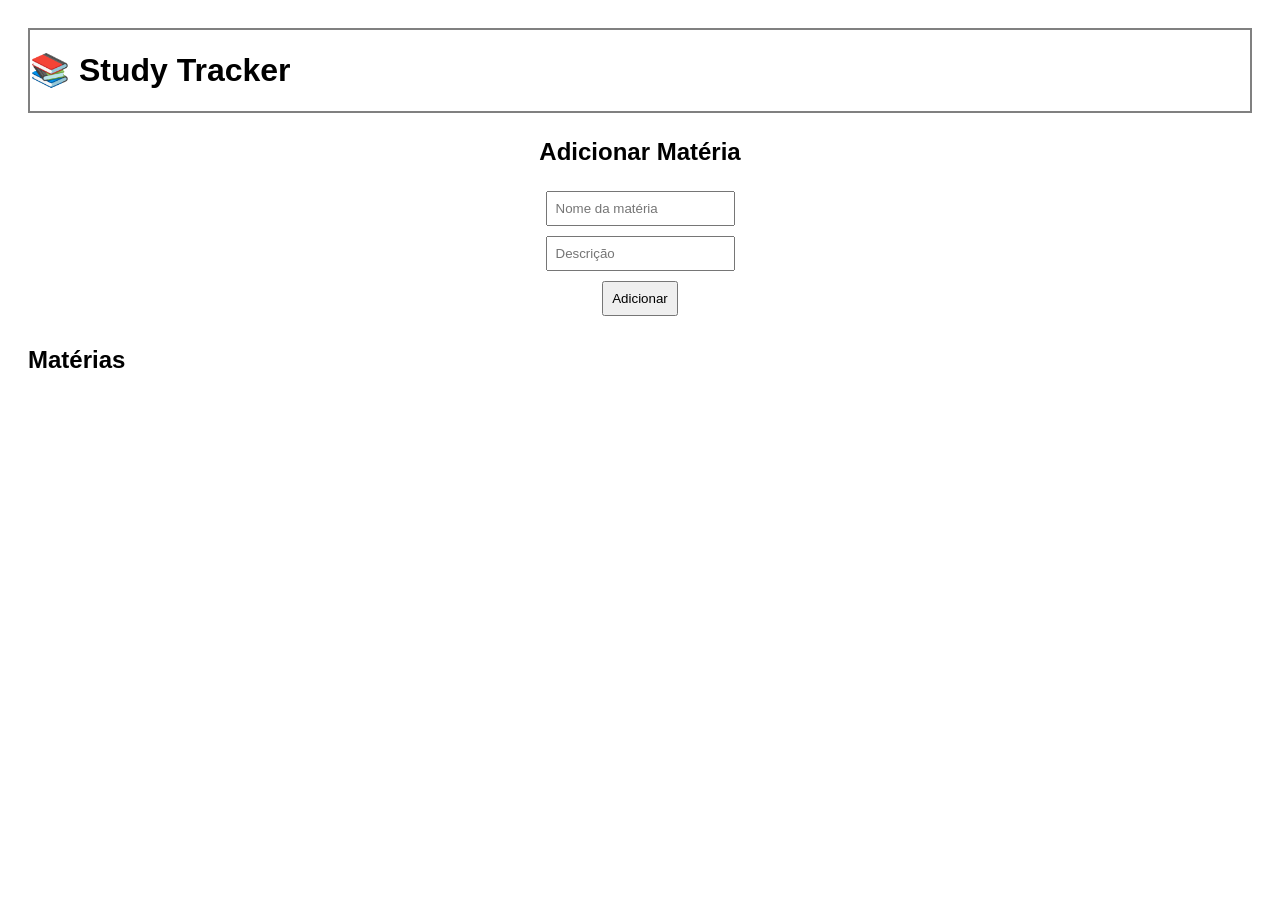
==== atividadeapicoding/frontend/index.html @ e5ee61ca "sobe ai na moral" ====
<!DOCTYPE html>
<html lang="pt-BR">
<head>
  <meta charset="UTF-8">
  <meta name="viewport" content="width=device-width, initial-scale=1.0">
  <title>Study Tracker</title>

  <link rel="manifest" href="manifest.json">
  <link rel="stylesheet" href="style.css">
</head>
<body>
  <div class="upper-bar">
    <h1>📚 Study Tracker</h1>
  </div>

  <div class="main-container">
    <h2>Adicionar Matéria</h2>
    <input type="text" id="name" placeholder="Nome da matéria">
    <input type="text" id="description" placeholder="Descrição">
    <button onclick="addSubject()">Adicionar</button>
  </div>
  <h2>Matérias</h2>
  <ul id="subjectList"></ul>

  <script src="app.js"></script>
</body>
</html>
---- atividadeapicoding/frontend/style.css ----
body {
  font-family: Arial;
  padding: 20px;
}

input, button {
  margin: 5px;
  padding: 8px;
}

li {
  margin: 5px 0;
}

.upper-bar{
    border: 2px solid gray;
}

.main-container{
    border: 2ps solid gray;
    padding: 5px;
    display: flex;
    flex-direction: column;
    align-items: center;
}
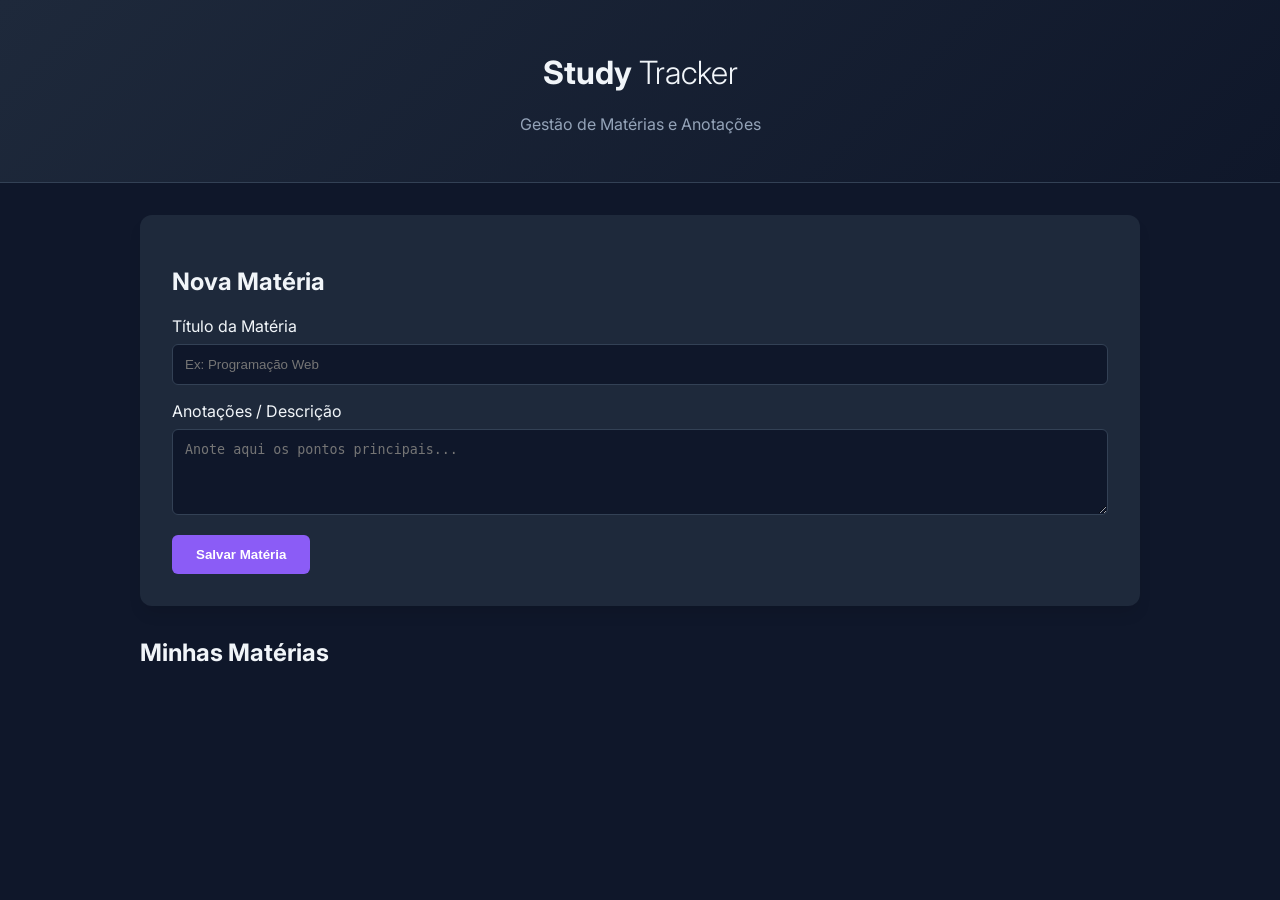
==== commit da104a5d: "sobe ae na moralzis" ====
--- a/atividadeapicoding/frontend/index.html
+++ b/atividadeapicoding/frontend/index.html
@@ -1,27 +1,113 @@
 <!DOCTYPE html>
-<html lang="pt-BR">
+<html lang="pt-br">
 <head>
-  <meta charset="UTF-8">
-  <meta name="viewport" content="width=device-width, initial-scale=1.0">
-  <title>Study Tracker</title>
-
-  <link rel="manifest" href="manifest.json">
-  <link rel="stylesheet" href="style.css">
+    <meta charset="UTF-8">
+    <meta name="viewport" content="width=device-width, initial-scale=1.0">
+    <title>IDNK - Gestão de Matérias</title>
+    <link href="https://fonts.googleapis.com/css2?family=Inter:wght@300;400;600&display=swap" rel="stylesheet">
+    <style>
+        :root {
+            --bg: #0f172a;
+            --card-bg: #1e293b;
+            --primary: #8b5cf6;
+            --text: #f1f5f9;
+            --text-muted: #94a3b8;
+            --accent: #10b981;
+            --danger: #ef4444;
+        }
+        body {
+            background-color: var(--bg);
+            color: var(--text);
+            font-family: 'Inter', sans-serif;
+            margin: 0;
+            display: flex;
+            flex-direction: column;
+            align-items: center;
+        }
+        header {
+            width: 100%;
+            padding: 2rem 0;
+            text-align: center;
+            background: linear-gradient(135deg, #1e293b 0%, #0f172a 100%);
+            border-bottom: 1px solid #334155;
+            margin-bottom: 2rem;
+        }
+        .container {
+            width: 90%;
+            max-width: 1000px;
+        }
+        .form-card {
+            background: var(--card-bg);
+            padding: 2rem;
+            border-radius: 12px;
+            box-shadow: 0 10px 15px -3px rgba(0, 0, 0, 0.1);
+            margin-bottom: 2rem;
+        }
+        input, textarea {
+            width: 100%;
+            padding: 0.75rem;
+            margin: 0.5rem 0 1rem;
+            background: #0f172a;
+            border: 1px solid #334155;
+            border-radius: 6px;
+            color: white;
+            box-sizing: border-box;
+        }
+        button {
+            background: var(--primary);
+            color: white;
+            border: none;
+            padding: 0.75rem 1.5rem;
+            border-radius: 6px;
+            cursor: pointer;
+            font-weight: 600;
+            transition: opacity 0.2s;
+        }
+        button:hover { opacity: 0.9; }
+        .grid {
+            display: grid;
+            grid-template-columns: repeat(auto-fill, minmax(300px, 1fr));
+            gap: 1.5rem;
+        }
+        .subject-card {
+            background: var(--card-bg);
+            padding: 1.5rem;
+            border-radius: 12px;
+            border-left: 5px solid var(--primary);
+            position: relative;
+        }
+        .subject-card h3 { margin-top: 0; color: var(--primary); }
+        .subject-card p { color: var(--text-muted); font-size: 0.9rem; }
+        .actions { display: flex; gap: 10px; margin-top: 1rem; }
+        .btn-edit { background: var(--accent); }
+        .btn-delete { background: var(--danger); }
+    </style>
 </head>
 <body>
-  <div class="upper-bar">
-    <h1>📚 Study Tracker</h1>
-  </div>
+    <header>
+        <h1>Study <span style="font-weight: 300;">Tracker</span></h1>
+        <p style="color: var(--text-muted)">Gestão de Matérias e Anotações</p>
+    </header>
+    <div class="container">
+        <div class="form-card">
+            <h2 id="form-title">Nova Matéria</h2>
+            <input type="hidden" id="subject-id">
+            <label>Título da Matéria</label>
+            <input type="text" id="name" placeholder="Ex: Programação Web">
+            
+            <label>Anotações / Descrição</label>
+            <textarea id="description" rows="4" placeholder="Anote aqui os pontos principais..."></textarea>
+            
+            <button id="btn-save" onclick="saveSubject()">Salvar Matéria</button>
+            <button id="btn-cancel" style="background:#475569; display:none;" onclick="resetForm()">Cancelar</button>
+        </div>
 
-  <div class="main-container">
-    <h2>Adicionar Matéria</h2>
-    <input type="text" id="name" placeholder="Nome da matéria">
-    <input type="text" id="description" placeholder="Descrição">
-    <button onclick="addSubject()">Adicionar</button>
-  </div>
-  <h2>Matérias</h2>
-  <ul id="subjectList"></ul>
+        <h2>Minhas Matérias</h2>
+        <div id="subjects-grid" class="grid">
+            <!-- Dinâmico -->
+        </div>
+    </div>
 
-  <script src="app.js"></script>
+    <script src="app.js"></script>
 </body>
 </html>
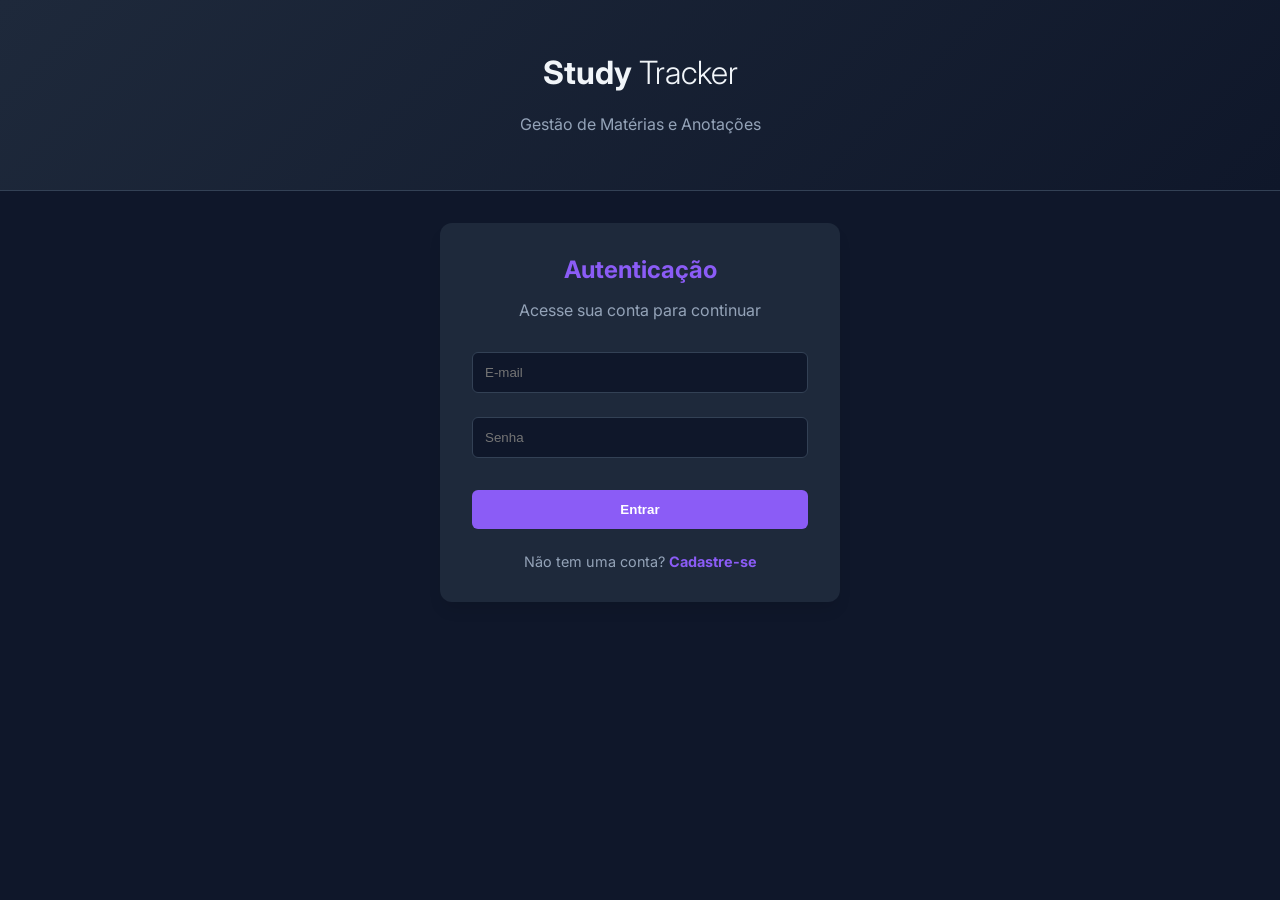
==== commit 0988211a: "projeto completo(em teoria)" ====
--- a/atividadeapicoding/frontend/index.html
+++ b/atividadeapicoding/frontend/index.html
@@ -4,6 +4,11 @@
     <meta charset="UTF-8">
     <meta name="viewport" content="width=device-width, initial-scale=1.0">
     <title>IDNK - Gestão de Matérias</title>
+    <script>
+        if (!localStorage.getItem('token')) {
+            window.location.href = 'login.html';
+        }
+    </script>
     <link href="https://fonts.googleapis.com/css2?family=Inter:wght@300;400;600&display=swap" rel="stylesheet">
     <style>
         :root {
@@ -87,6 +92,7 @@
     <header>
         <h1>Study <span style="font-weight: 300;">Tracker</span></h1>
         <p style="color: var(--text-muted)">Gestão de Matérias e Anotações</p>
+        <button onclick="logout()" style="position: absolute; top: 20px; right: 20px; padding: 0.5rem 1rem; background: var(--danger); font-size: 0.8rem; width: auto;">Sair</button>
     </header>
     <div class="container">
         <div class="form-card">
@@ -109,5 +115,11 @@
     </div>
 
     <script src="app.js"></script>
+    <script>
+        function logout() {
+            localStorage.removeItem('token');
+            window.location.href = 'login.html';
+        }
+    </script>
 </body>
 </html>
